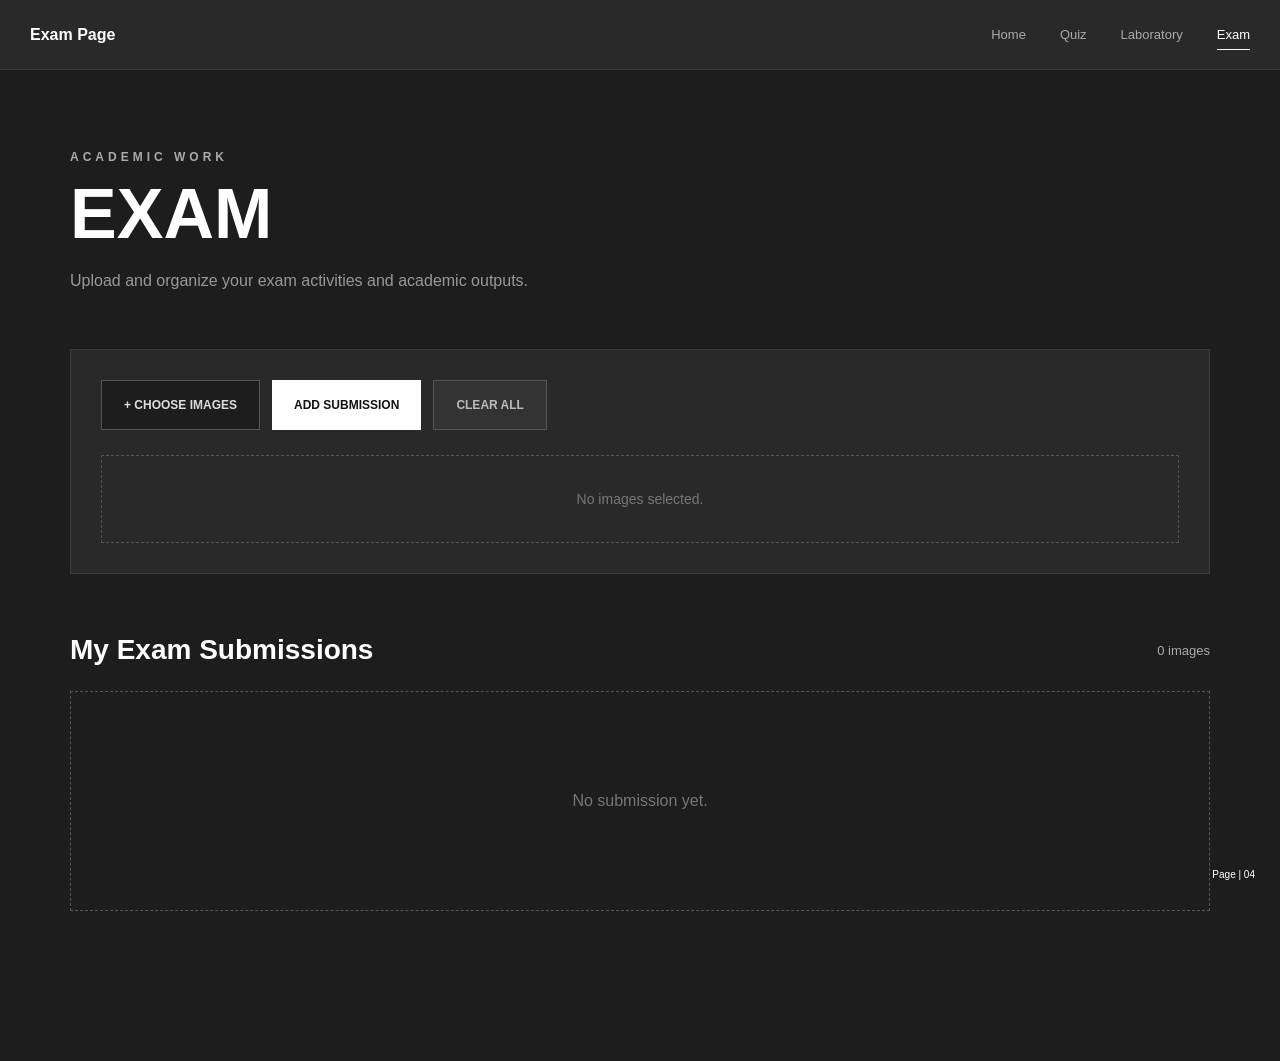
==== exam.html @ 352f7e66 "Add files via upload" ====
<!DOCTYPE html>
<html lang="en">

	<head>

		<meta charset="UTF-8" />

		<meta name="viewport"
			  content="width=device-width, initial-scale=1.0" />

		<title>Exam</title>

		<link rel="stylesheet"
			  href="style.css" />

	</head>

	<body class="default-page">

		<!-- NAVIGATION -->

		<header class="navbar">

			<div class="logo">
				Exam Page
			</div>

			<nav id="mainNav">

				<a href="home.html">
					Home
				</a>

				<a href="Quiz.html">
					Quiz
				</a>

				<a href="Laboratory.html">
					Laboratory
				</a>

				<a href="Exam.html"
				   class="active">
					Exam
				</a>

			</nav>

			<button
				type="button"
				class="menu"
				id="menuButton"
				aria-label="Open Menu">

				<span></span>
				<span></span>
				<span></span>

			</button>

		</header>


		<!-- MAIN PAGE -->

		<main class="inner-page">

			<!-- PAGE INTRO -->

			<section class="page-intro">

				<span>
					ACADEMIC WORK
				</span>

				<h1>
					EXAM
				</h1>

				<p>
					Upload and organize your exam activities
					and academic outputs.
				</p>

			</section>


			<!-- UPLOAD AREA -->

			<section class="laboratory-box">

				<div class="lab-actions">

					<!-- CHOOSE IMAGES -->

					<label
						for="imageInput"
						class="choose-button">

						+ CHOOSE IMAGES

					</label>

					<input
						type="file"
						id="imageInput"
						accept="image/*"
						multiple="multiple"
						hidden="hidden" />


					<!-- ADD SUBMISSION -->

					<button
						type="button"
						id="addSubmission"
						class="add-button">

						ADD SUBMISSION

					</button>


					<!-- CLEAR -->

					<button
						type="button"
						id="clearImages"
						class="clear-button">

						CLEAR ALL

					</button>

				</div>


				<!-- SELECTED IMAGES -->

				<div
					id="selectedImages"
					class="selected-images">

					<p class="empty-text">
						No images selected.
					</p>

				</div>

			</section>


			<!-- SUBMISSIONS -->

			<section class="submissions">

				<div class="submission-header">

					<h2>
						My Exam Submissions
					</h2>

					<span id="imageCount">
						0 images
					</span>

				</div>


				<div
					id="submissionGrid"
					class="submission-grid">

					<div class="no-submission">

						<p>
							No submission yet.
						</p>

					</div>

				</div>

			</section>


			<!-- PAGE NUMBER -->

			<div class="page-number">
				Page | 04
			</div>

		</main>


		<!-- JAVASCRIPT -->

		<script>

			/* =========================
			GET ELEMENTS
			========================= */

			const imageInput =
			document.getElementById("imageInput");

			const selectedImages =
			document.getElementById("selectedImages");

			const addSubmission =
			document.getElementById("addSubmission");

			const clearImages =
			document.getElementById("clearImages");

			const submissionGrid =
			document.getElementById("submissionGrid");

			const imageCount =
			document.getElementById("imageCount");

			const menuButton =
			document.getElementById("menuButton");

			const mainNav =
			document.getElementById("mainNav");


			/* =========================
			VARIABLES
			========================= */

			let selectedFiles = [];

			let savedImages =
			JSON.parse(
			localStorage.getItem("examImages")
			) || [];


			/* =========================
			CHOOSE IMAGES
			========================= */

			imageInput.addEventListener(
			"change",
			function () {

			selectedFiles =
			Array.from(this.files);

			showSelectedImages();

			}
			);


			/* =========================
			SHOW SELECTED IMAGES
			========================= */

			function showSelectedImages() {

			selectedImages.innerHTML = "";

			if (selectedFiles.length === 0) {

			const emptyText =
			document.createElement("p");

			emptyText.className =
			"empty-text";

			emptyText.textContent =
			"No images selected.";

			selectedImages.appendChild(
			emptyText
			);

			return;
			}


			selectedFiles.forEach(
			function (file, index) {

			const reader =
			new FileReader();


			reader.onload =
			function (event) {

			const box =
			document.createElement("div");

			box.className =
			"selected-image";


			const image =
			document.createElement("img");

			image.src =
			event.target.result;

			image.alt =
			"Selected Image";


			const removeButton =
			document.createElement("button");

			removeButton.type =
			"button";

			removeButton.className =
			"remove-image";

			removeButton.textContent =
			"×";


			removeButton.addEventListener(
			"click",
			function () {

			removeSelected(index);

			}
			);


			box.appendChild(image);

			box.appendChild(
			removeButton
			);

			selectedImages.appendChild(
			box
			);

			};


			reader.readAsDataURL(file);

			}
			);

			}


			/* =========================
			REMOVE SELECTED IMAGE
			========================= */

			function removeSelected(index) {

			selectedFiles.splice(
			index,
			1
			);

			showSelectedImages();

			}


			/* =========================
			ADD SUBMISSION
			========================= */

			addSubmission.addEventListener(
			"click",
			function () {

			if (selectedFiles.length === 0) {

			alert(
			"Please choose an image first."
			);

			return;
			}


			let completed = 0;


			selectedFiles.forEach(
			function (file) {

			const reader =
			new FileReader();


			reader.onload =
			function (event) {

			savedImages.push(
			event.target.result
			);

			completed++;


			if (
			completed ===
			selectedFiles.length
			) {

			localStorage.setItem(
			"examImages",
			JSON.stringify(
			savedImages
			)
			);


			selectedFiles = [];

			imageInput.value = "";

			showSelectedImages();

			showSubmissions();

			}

			};


			reader.readAsDataURL(file);

			}
			);

			}
			);


			/* =========================
			CLEAR ALL
			========================= */

			clearImages.addEventListener(
			"click",
			function () {

			if (
			savedImages.length === 0
			) {

			if (
			selectedFiles.length === 0
			) {

			return;

			}

			}


			const confirmation =
			confirm(
			"Clear all exam submissions?"
			);


			if (!confirmation) {

			return;

			}


			selectedFiles = [];

			savedImages = [];

			imageInput.value = "";


			localStorage.removeItem(
			"examImages"
			);


			showSelectedImages();

			showSubmissions();

			}
			);


			/* =========================
			SHOW SAVED SUBMISSIONS
			========================= */

			function showSubmissions() {

			submissionGrid.innerHTML = "";


			if (savedImages.length === 1) {

			imageCount.textContent =
			"1 image";

			} else {

			imageCount.textContent =
			savedImages.length +
			" images";

			}


			if (savedImages.length === 0) {

			const emptyBox =
			document.createElement("div");

			emptyBox.className =
			"no-submission";


			const emptyText =
			document.createElement("p");

			emptyText.textContent =
			"No submission yet.";


			emptyBox.appendChild(
			emptyText
			);


			submissionGrid.appendChild(
			emptyBox
			);

			return;

			}


			savedImages.forEach(
			function (image, index) {

			const card =
			document.createElement("div");

			card.className =
			"submission-card";


			const submissionImage =
			document.createElement("img");

			submissionImage.src =
			image;

			submissionImage.alt =
			"Exam " +
			(index + 1);


			const label =
			document.createElement("div");

			label.className =
			"submission-label";


			const number =
			String(index + 1)
			.padStart(2, "0");


			label.textContent =
			"Exam " +
			number;


			card.appendChild(
			submissionImage
			);

			card.appendChild(
			label
			);


			submissionGrid.appendChild(
			card
			);

			}
			);

			}


			/* =========================
			INITIAL DISPLAY
			========================= */

			showSelectedImages();

			showSubmissions();


			/* =========================
			MOBILE MENU
			========================= */

			menuButton.addEventListener(
			"click",
			function () {

			mainNav.classList.toggle(
			"show"
			);

			}
			);

		</script>

	</body>

</html>
---- style.css ----
/* =====================================================
   RESET
===================================================== */

* {
    margin: 0;
    padding: 0;
    box-sizing: border-box;
}


html {
    scroll-behavior: smooth;
}


body {
    font-family:
        Arial,
        Helvetica,
        sans-serif;

    color: white;
}


a {
    color: inherit;
}


/* =====================================================
   INPUT PAGE
===================================================== */

.input-page {

    min-height: 100vh;

    background: #1d1d1d;

    display: flex;

    justify-content: center;

    align-items: center;

    padding: 30px;
}


.input-container {

    width: 100%;

    max-width: 560px;

    background: #292929;

    padding: 50px;

    border: 1px solid #3d3d3d;

    box-shadow:
        0 20px 60px
        rgba(0, 0, 0, 0.45);

}


.form-header {

    color: #aaa;

    font-size: 12px;

    font-weight: bold;

    letter-spacing: 3px;

    margin-bottom: 20px;
}


.input-container h1 {

    font-size: 52px;

    line-height: 1;

    margin-bottom: 12px;

    font-weight: 700;
}


.form-description {

    color: #999;

    font-size: 16px;

    margin-bottom: 40px;
}


/* FORM */

.form-group {

    margin-bottom: 25px;
}


.form-group label {

    display: block;

    color: #ddd;

    font-size: 13px;

    font-weight: bold;

    letter-spacing: 1px;

    margin-bottom: 9px;
}


.input-container input,
.input-container textarea {

    width: 100%;

    background: #1c1c1c;

    border: 1px solid #555;

    color: white;

    padding: 16px;

    font-size: 16px;

    outline: none;

    transition: 0.2s;
}


.input-container input {

    height: 55px;
}


.input-container textarea {

    height: 145px;

    resize: vertical;
}


.input-container input::placeholder,
.input-container textarea::placeholder {

    color: #777;
}


.input-container input:focus,
.input-container textarea:focus {

    border-color: #aaa;

    background: #191919;
}


/* FILE INPUT */

.file-input {

    position: relative;

    width: 100%;

    height: 55px;

    border: 1px dashed #555;

    background: #1c1c1c;

    display: flex;

    align-items: center;

    padding: 0 16px;

    overflow: hidden;
}


.file-input input {

    position: absolute;

    inset: 0;

    width: 100%;

    height: 100%;

    opacity: 0;

    cursor: pointer;
}


.file-input span {

    color: #888;

    font-size: 15px;

    pointer-events: none;
}


/* IMAGE PREVIEW */

.profile-preview {

    display: none;

    width: 120px;

    height: 120px;

    margin: -5px 0 25px;

    border: 2px solid #777;

    padding: 4px;
}


.profile-preview.show {

    display: block;
}


.profile-preview img {

    width: 100%;

    height: 100%;

    object-fit: cover;

    filter: grayscale(100%);
}


/* FORM BUTTON */

.form-button {

    width: 100%;

    height: 55px;

    border: none;

    background: white;

    color: #111;

    font-size: 14px;

    font-weight: bold;

    cursor: pointer;

    display: flex;

    align-items: center;

    justify-content: center;

    gap: 15px;

    transition: 0.2s;
}


.form-button span {

    font-size: 20px;
}


.form-button:hover {

    background: #ddd;

    transform: translateY(-1px);
}


.form-note {

    color: #777;

    font-size: 12px;

    text-align: center;

    margin-top: 22px;
}


/* =====================================================
   DEFAULT PAGE
===================================================== */

.default-page {

    background: #1d1d1d;

    color: white;

    min-height: 100vh;
}


/* =====================================================
   NAVBAR
===================================================== */

.navbar {

    height: 70px;

    background: #292929;

    display: flex;

    align-items: center;

    justify-content: space-between;

    padding: 0 30px;

    border-bottom: 1px solid #383838;

    position: relative;

    z-index: 100;
}


.logo {

    font-size: 16px;

    font-weight: bold;

    color: white;

    text-decoration: none;
}


.navbar nav {

    display: flex;

    align-items: center;

    gap: 34px;
}


.navbar nav a {

    color: #aaa;

    text-decoration: none;

    font-size: 13px;

    transition: 0.2s;

    position: relative;
}


.navbar nav a:hover {

    color: white;
}


.navbar nav a.active {

    color: white;
}


.navbar nav a.active::after {

    content: "";

    position: absolute;

    left: 0;

    right: 0;

    bottom: -8px;

    height: 1px;

    background: white;
}


/* MOBILE MENU */

.menu {

    display: none;

    background: transparent;

    border: none;

    width: 30px;

    cursor: pointer;
}


.menu span {

    display: block;

    height: 1px;

    background: white;

    margin: 6px 0;
}


/* =====================================================
   HOME
===================================================== */

.hero {

    min-height:
        calc(100vh - 70px);

    display: grid;

    grid-template-columns:
        44% 56%;

    position: relative;
}


/* PHOTO */

.hero-image {

    height:
        calc(100vh - 70px);

    overflow: hidden;

    background: #222;
}


.image-wrapper {

    width: 100%;

    height: 100%;
}


.hero-image img {

    width: 100%;

    height: 100%;

    object-fit: cover;

    object-position: top;

    filter: grayscale(100%);

    display: block;
}


/* CONTENT */

.hero-content {

    display: flex;

    flex-direction: column;

    justify-content: center;

    padding: 70px;

    background: #1d1d1d;
}


/* TITLE */

.title-line {

    display: flex;

    align-items: center;

    gap: 30px;
}


.title-line h1 {

    font-size: 78px;

    line-height: 0.9;

    font-weight: 700;
}


.title-line div {

    height: 1px;

    background: #777;

    flex: 1;
}


.portfolio-title {

    font-size: 78px;

    line-height: 0.9;

    margin-top: 8px;

    font-weight: 700;
}


/* NAME */

#displayName {

    font-size: 25px;

    margin-top: 42px;

    margin-bottom: 14px;

    font-weight: 700;
}


/* DETAILS */

#displayDetails {

    max-width: 600px;

    color: #aaa;

    font-size: 15px;

    line-height: 1.7;

    white-space: pre-line;
}


/* HOME BUTTONS */

.home-buttons {

    display: flex;

    align-items: center;

    gap: 25px;

    margin-top: 30px;
}


.explore-btn {

    display: inline-flex;

    align-items: center;

    justify-content: center;

    min-height: 48px;

    padding: 0 22px;

    background: white;

    color: black;

    text-decoration: none;

    font-size: 12px;

    font-weight: bold;

    transition: 0.2s;
}


.explore-btn:hover {

    background: #ddd;

    transform: translateY(-1px);
}


.text-button {

    color: #bbb;

    text-decoration: none;

    font-size: 13px;

    transition: 0.2s;
}


.text-button:hover {

    color: white;
}


/* PAGE NUMBER */

.page-number {

    position: fixed;

    bottom: 20px;

    right: 25px;

    font-size: 10px;

    color: white;

    z-index: 50;
}


/* =====================================================
   INNER PAGES
===================================================== */

.inner-page {

    max-width: 1400px;

    margin: 0 auto;

    padding: 80px 70px 100px;

    position: relative;
}


.page-intro {

    margin-bottom: 55px;
}


.page-intro span {

    display: block;

    color: #aaa;

    font-size: 12px;

    font-weight: bold;

    letter-spacing: 4px;

    margin-bottom: 15px;
}


.page-intro h1 {

    font-size: 70px;

    line-height: 1;

    margin-bottom: 18px;
}


.page-intro p {

    color: #999;

    font-size: 16px;

    line-height: 1.7;

    max-width: 650px;
}


/* =====================================================
   LABORATORY
===================================================== */

.laboratory-box {

    background: #292929;

    border: 1px solid #3b3b3b;

    padding: 30px;

    margin-bottom: 60px;
}


.lab-actions {

    display: flex;

    align-items: center;

    gap: 12px;

    flex-wrap: wrap;
}


.choose-button,
.add-button,
.clear-button {

    min-height: 50px;

    padding: 0 22px;

    display: inline-flex;

    align-items: center;

    justify-content: center;

    font-size: 12px;

    font-weight: bold;

    cursor: pointer;

    transition: 0.2s;
}


.choose-button {

    border: 1px solid #555;

    color: #ddd;

    background: #1d1d1d;
}


.choose-button:hover {

    border-color: #aaa;

    color: white;
}


.add-button {

    border: none;

    background: white;

    color: #111;
}


.add-button:hover {

    background: #ddd;
}


.clear-button {

    border: 1px solid #555;

    background: #333;

    color: #bbb;
}


.clear-button:hover {

    background: #444;

    color: white;
}


/* SELECTED IMAGES */

.selected-images {

    display: grid;

    grid-template-columns:
        repeat(auto-fill, minmax(150px, 1fr));

    gap: 15px;

    margin-top: 25px;
}


.empty-text {

    grid-column: 1 / -1;

    border: 1px dashed #555;

    padding: 35px;

    text-align: center;

    color: #777;

    font-size: 14px;
}


.selected-image {

    height: 150px;

    position: relative;

    overflow: hidden;

    background: #1d1d1d;

    border: 1px solid #444;
}


.selected-image img {

    width: 100%;

    height: 100%;

    object-fit: cover;
}


.remove-image {

    position: absolute;

    top: 8px;

    right: 8px;

    width: 28px;

    height: 28px;

    border: none;

    border-radius: 50%;

    background: rgba(0, 0, 0, 0.75);

    color: white;

    font-size: 18px;

    cursor: pointer;
}


.remove-image:hover {

    background: #555;
}


/* SUBMISSIONS */

.submissions {

    margin-bottom: 50px;
}


.submission-header {

    display: flex;

    align-items: center;

    justify-content: space-between;

    margin-bottom: 25px;
}


.submission-header h2 {

    font-size: 28px;
}


.submission-header span {

    color: #aaa;

    font-size: 13px;
}


.submission-grid {

    display: grid;

    grid-template-columns:
        repeat(3, 1fr);

    gap: 20px;
}


.no-submission {

    grid-column: 1 / -1;

    min-height: 220px;

    border: 1px dashed #555;

    display: flex;

    align-items: center;

    justify-content: center;

    color: #777;
}


.submission-card {

    height: 280px;

    position: relative;

    overflow: hidden;

    background: #292929;

    border: 1px solid #444;
}


.submission-card img {

    width: 100%;

    height: 100%;

    object-fit: cover;

    filter: grayscale(100%);

    transition: 0.3s;
}


.submission-card:hover img {

    filter: grayscale(0%);

    transform: scale(1.02);
}


.submission-label {

    position: absolute;

    left: 15px;

    bottom: 15px;

    padding: 8px 12px;

    background: rgba(0, 0, 0, 0.75);

    color: white;

    font-size: 11px;

    font-weight: bold;
}


/* =====================================================
   EXAM
===================================================== */

.simple-content {

    max-width: 850px;
}


.content-card {

    background: #292929;

    border: 1px solid #3b3b3b;

    padding: 40px;
}


.content-card h2 {

    font-size: 30px;

    margin-bottom: 15px;
}


.content-card p {

    color: #aaa;

    font-size: 16px;

    line-height: 1.7;
}


.content-line {

    width: 100%;

    height: 1px;

    background: #444;

    margin: 30px 0;
}


.small-note {

    font-size: 13px !important;

    color: #777 !important;
}


/* =====================================================
   CONTACT
===================================================== */

.contact-container {

    display: grid;

    grid-template-columns:
        40% 60%;

    background: #292929;

    border: 1px solid #3b3b3b;
}


.contact-details {

    padding: 40px;

    border-right: 1px solid #444;
}


.contact-item {

    margin-bottom: 35px;
}


.contact-item:last-child {

    margin-bottom: 0;
}


.contact-item span {

    display: block;

    color: #777;

    font-size: 11px;

    font-weight: bold;

    letter-spacing: 2px;

    margin-bottom: 9px;
}


.contact-item h2 {

    font-size: 18px;

    font-weight: normal;

    word-break: break-word;
}


.contact-form {

    padding: 40px;
}


.contact-form label {

    display: block;

    color: #bbb;

    font-size: 12px;

    font-weight: bold;

    letter-spacing: 1px;

    margin-bottom: 8px;

    margin-top: 20px;
}


.contact-form label:first-child {

    margin-top: 0;
}


.contact-form input,
.contact-form textarea {

    width: 100%;

    background: #1d1d1d;

    border: 1px solid #555;

    color: white;

    padding: 15px;

    outline: none;

    font-size: 15px;
}


.contact-form input {

    height: 50px;
}


.contact-form textarea {

    height: 140px;

    resize: vertical;
}


.contact-form input:focus,
.contact-form textarea:focus {

    border-color: #aaa;
}


.contact-form .form-button {

    width: auto;

    margin-top: 25px;

    padding: 0 25px;
}


/* =====================================================
   TABLET
===================================================== */

@media (max-width: 1000px) {


    .navbar {

        padding: 0 25px;
    }


    .navbar nav {

        gap: 20px;
    }


    .navbar nav a {

        font-size: 12px;
    }


    .hero {

        grid-template-columns:
            42% 58%;
    }


    .hero-content {

        padding: 50px;
    }


    .title-line h1,
    .portfolio-title {

        font-size: 60px;
    }


    .inner-page {

        padding:
            60px 40px 90px;
    }


    .submission-grid {

        grid-template-columns:
            repeat(2, 1fr);
    }


    .contact-container {

        grid-template-columns:
            1fr;
    }


    .contact-details {

        border-right: none;

        border-bottom: 1px solid #444;
    }

}


/* =====================================================
   MOBILE
===================================================== */

@media (max-width: 700px) {


    .navbar {

        height: 65px;

        padding: 0 20px;
    }


    .logo {

        font-size: 14px;
    }


    .menu {

        display: block;
    }


    .navbar nav {

        display: none;

        position: absolute;

        top: 65px;

        left: 0;

        right: 0;

        background: #292929;

        border-bottom: 1px solid #444;

        padding: 20px;

        flex-direction: column;

        align-items: flex-start;

        gap: 20px;
    }


    .navbar nav.show {

        display: flex;
    }


    .navbar nav a {

        font-size: 14px;
    }


    /* HOME */

    .hero {

        display: block;

        min-height: auto;
    }


    .hero-image {

        height: 480px;
    }


    .hero-content {

        padding: 50px 25px 90px;
    }


    .title-line {

        gap: 15px;
    }


    .title-line h1,
    .portfolio-title {

        font-size: 52px;
    }


    #displayName {

        font-size: 25px;

        margin-top: 30px;
    }


    #displayDetails {

        font-size: 15px;
    }


    .home-buttons {

        flex-wrap: wrap;
    }


    .page-number {

        display: none;
    }


    /* INNER PAGES */

    .inner-page {

        padding:
            50px 20px 80px;
    }


    .page-intro h1 {

        font-size: 55px;
    }


    .page-intro p {

        font-size: 15px;
    }


    /* LAB */

    .laboratory-box {

        padding: 20px;
    }


    .lab-actions {

        flex-direction: column;

        align-items: stretch;
    }


    .choose-button,
    .add-button,
    .clear-button {

        width: 100%;
    }


    .submission-grid {

        grid-template-columns:
            1fr;
    }


    .submission-card {

        height: 260px;
    }


    /* CONTACT */

    .contact-details,
    .contact-form {

        padding: 25px;
    }


    .contact-item h2 {

        font-size: 16px;
    }

}


/* =====================================================
   SMALL PHONE
===================================================== */

@media (max-width: 450px) {


    .input-page {

        padding: 15px;
    }


    .input-container {

        padding: 35px 22px;
    }


    .input-container h1 {

        font-size: 42px;
    }


    .hero-image {

        height: 400px;
    }


    .title-line h1,
    .portfolio-title {

        font-size: 45px;
    }


    .inner-page {

        padding-left: 15px;

        padding-right: 15px;
    }


    .page-intro h1 {

        font-size: 47px;
    }

}

/* LINK INPUT */

.link-input {

    flex: 1;

    min-width: 220px;

    height: 50px;

    background: #1d1d1d;

    border: 1px solid #555;

    color: white;

    padding: 0 16px;

    font-size: 14px;

    outline: none;
}


.link-input::placeholder {

    color: #777;
}


.link-input:focus {

    border-color: #aaa;
}


/* PDF PENDING LIST (BEFORE UPLOAD) */

.selected-pdfs {

    display: flex;

    flex-direction: column;

    gap: 10px;

    margin-top: 25px;
}


.pdf-pending-row {

    display: flex;

    align-items: center;

    justify-content: space-between;

    background: #1d1d1d;

    border: 1px solid #444;

    padding: 12px 16px;
}


.pdf-pending-name {

    color: #ddd;

    font-size: 14px;

    word-break: break-all;

    margin-right: 15px;
}


/* PDF LIST (SAVED) */

.pdf-list {

    display: flex;

    flex-direction: column;

    gap: 12px;
}


.pdf-row {

    display: flex;

    align-items: center;

    justify-content: space-between;

    background: #292929;

    border: 1px solid #444;

    padding: 15px 18px;
}


.pdf-anchor {

    color: #ddd;

    font-size: 14px;

    text-decoration: none;

    word-break: break-all;

    margin-right: 15px;
}


.pdf-anchor:hover {

    color: white;

    text-decoration: underline;
}


.remove-link {

    flex-shrink: 0;

    width: 28px;

    height: 28px;

    border: none;

    border-radius: 50%;

    background: rgba(0, 0, 0, 0.75);

    color: white;

    font-size: 18px;

    cursor: pointer;
}


.remove-link:hover {

    background: #555;
}
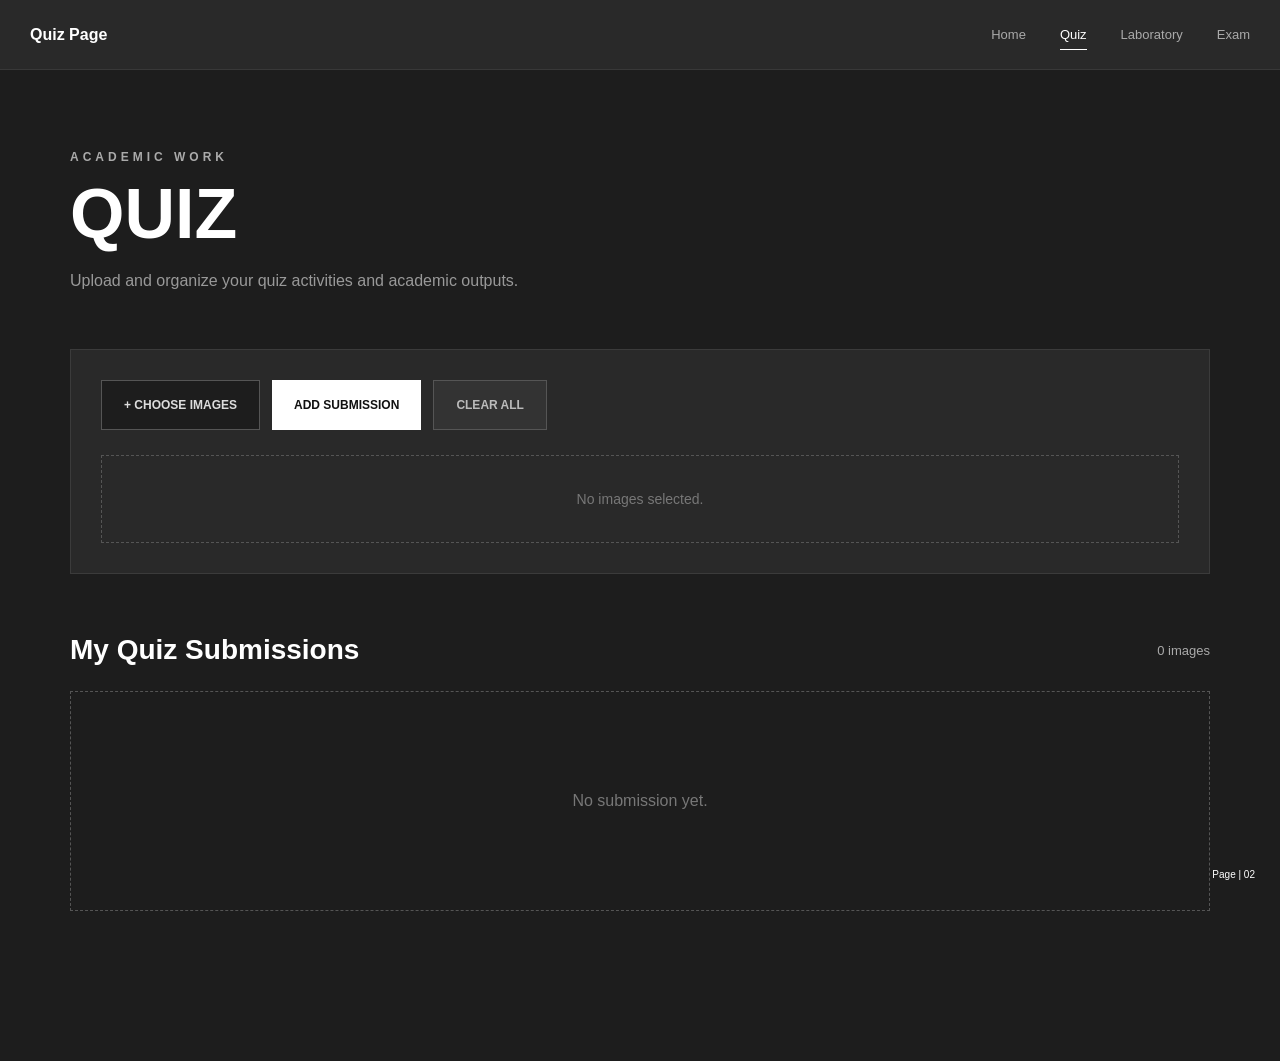
==== commit e72c309a: "Update exam.html" ====
--- a/exam.html
+++ b/exam.html
@@ -8,7 +8,7 @@
 		<meta name="viewport"
 			  content="width=device-width, initial-scale=1.0" />
 
-		<title>Exam</title>
+		<title>Quiz</title>
 
 		<link rel="stylesheet"
 			  href="style.css" />
@@ -22,7 +22,7 @@
 		<header class="navbar">
 
 			<div class="logo">
-				Exam Page
+				Quiz Page
 			</div>
 
 			<nav id="mainNav">
@@ -31,16 +31,15 @@
 					Home
 				</a>
 
-				<a href="Quiz.html">
+				<a href="quiz.html" class="active">
 					Quiz
 				</a>
 
-				<a href="Laboratory.html">
+				<a href="laboratory.html">
 					Laboratory
 				</a>
 
-				<a href="Exam.html"
-				   class="active">
+				<a href="exam.html">
 					Exam
 				</a>
 
@@ -74,11 +73,11 @@
 				</span>
 
 				<h1>
-					EXAM
+					QUIZ
 				</h1>
 
 				<p>
-					Upload and organize your exam activities
+					Upload and organize your quiz activities
 					and academic outputs.
 				</p>
 
@@ -157,7 +156,7 @@
 				<div class="submission-header">
 
 					<h2>
-						My Exam Submissions
+						My Quiz Submissions
 					</h2>
 
 					<span id="imageCount">
@@ -187,7 +186,7 @@
 			<!-- PAGE NUMBER -->
 
 			<div class="page-number">
-				Page | 04
+				Page | 02
 			</div>
 
 		</main>
@@ -234,7 +233,7 @@
 
 			let savedImages =
 			JSON.parse(
-			localStorage.getItem("examImages")
+			localStorage.getItem("quizImages")
 			) || [];
 
 
@@ -413,7 +412,7 @@
 			) {
 
 			localStorage.setItem(
-			"examImages",
+			"quizImages",
 			JSON.stringify(
 			savedImages
 			)
@@ -467,7 +466,7 @@
 
 			const confirmation =
 			confirm(
-			"Clear all exam submissions?"
+			"Clear all quiz submissions?"
 			);
 
 
@@ -486,7 +485,7 @@
 
 
 			localStorage.removeItem(
-			"examImages"
+			"quizImages"
 			);
 
 
@@ -568,7 +567,7 @@
 			image;
 
 			submissionImage.alt =
-			"Exam " +
+			"Quiz " +
 			(index + 1);
 
 
@@ -585,7 +584,7 @@
 
 
 			label.textContent =
-			"Exam " +
+			"Quiz " +
 			number;
 
 
@@ -636,4 +635,4 @@
 
 	</body>
 
-</html>+</html>
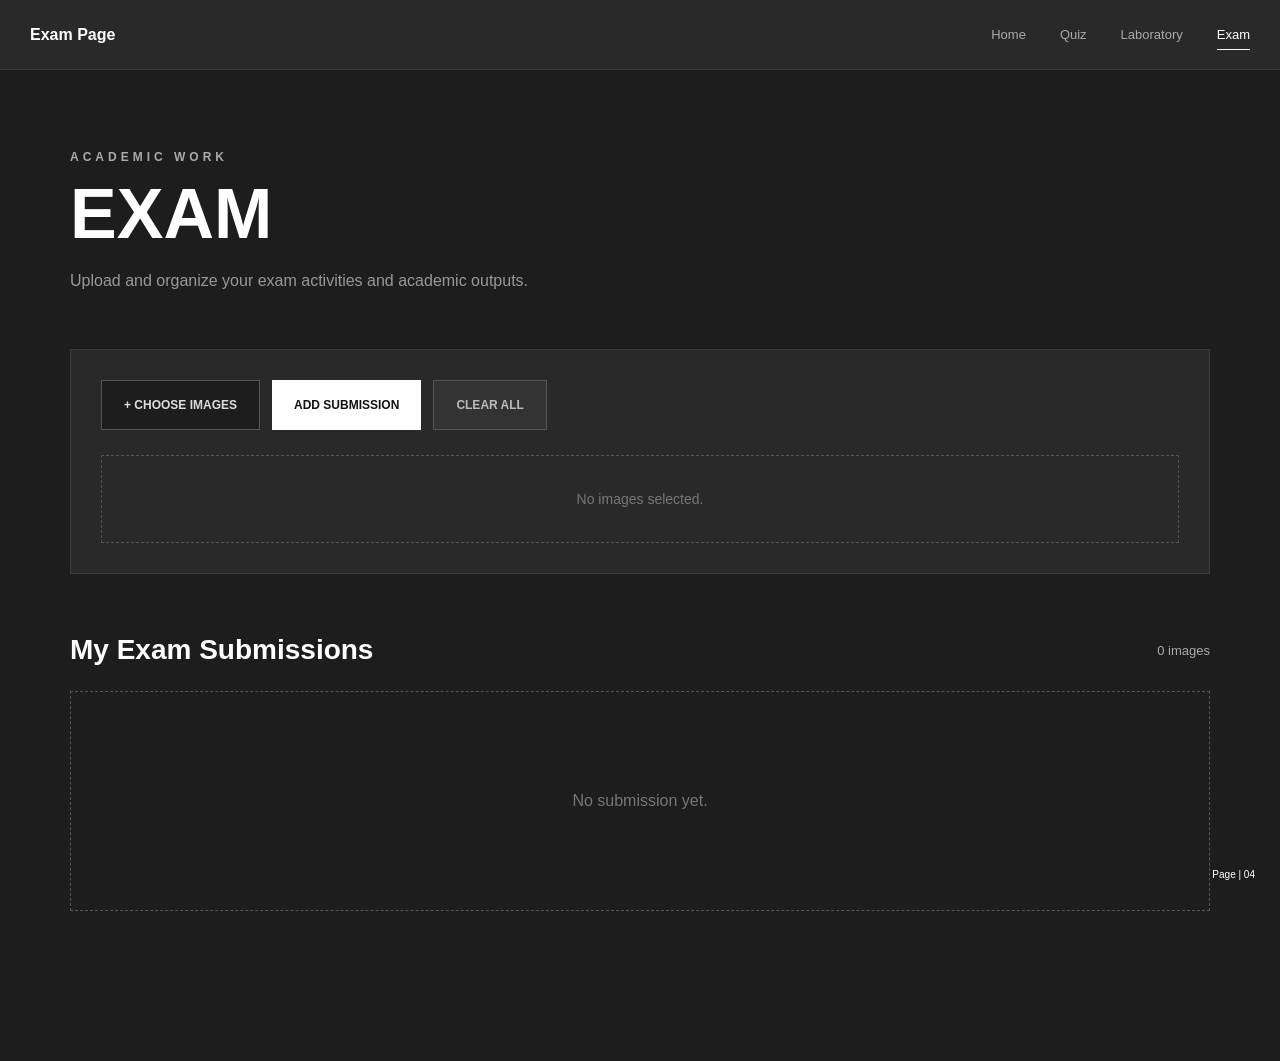
==== commit 90c31c9f: "Update exam.html" ====
--- a/exam.html
+++ b/exam.html
@@ -8,7 +8,7 @@
 		<meta name="viewport"
 			  content="width=device-width, initial-scale=1.0" />
 
-		<title>Quiz</title>
+		<title>Exam</title>
 
 		<link rel="stylesheet"
 			  href="style.css" />
@@ -22,7 +22,7 @@
 		<header class="navbar">
 
 			<div class="logo">
-				Quiz Page
+				Exam Page
 			</div>
 
 			<nav id="mainNav">
@@ -31,7 +31,7 @@
 					Home
 				</a>
 
-				<a href="quiz.html" class="active">
+				<a href="quiz.html">
 					Quiz
 				</a>
 
@@ -39,7 +39,8 @@
 					Laboratory
 				</a>
 
-				<a href="exam.html">
+				<a href="exam.html"
+				   class="active">
 					Exam
 				</a>
 
@@ -73,11 +74,11 @@
 				</span>
 
 				<h1>
-					QUIZ
+					EXAM
 				</h1>
 
 				<p>
-					Upload and organize your quiz activities
+					Upload and organize your exam activities
 					and academic outputs.
 				</p>
 
@@ -156,7 +157,7 @@
 				<div class="submission-header">
 
 					<h2>
-						My Quiz Submissions
+						My Exam Submissions
 					</h2>
 
 					<span id="imageCount">
@@ -186,7 +187,7 @@
 			<!-- PAGE NUMBER -->
 
 			<div class="page-number">
-				Page | 02
+				Page | 04
 			</div>
 
 		</main>
@@ -233,7 +234,7 @@
 
 			let savedImages =
 			JSON.parse(
-			localStorage.getItem("quizImages")
+			localStorage.getItem("examImages")
 			) || [];
 
 
@@ -412,7 +413,7 @@
 			) {
 
 			localStorage.setItem(
-			"quizImages",
+			"examImages",
 			JSON.stringify(
 			savedImages
 			)
@@ -466,7 +467,7 @@
 
 			const confirmation =
 			confirm(
-			"Clear all quiz submissions?"
+			"Clear all exam submissions?"
 			);
 
 
@@ -485,7 +486,7 @@
 
 
 			localStorage.removeItem(
-			"quizImages"
+			"examImages"
 			);
 
 
@@ -567,7 +568,7 @@
 			image;
 
 			submissionImage.alt =
-			"Quiz " +
+			"Exam " +
 			(index + 1);
 
 
@@ -584,7 +585,7 @@
 
 
 			label.textContent =
-			"Quiz " +
+			"Exam " +
 			number;
 
 
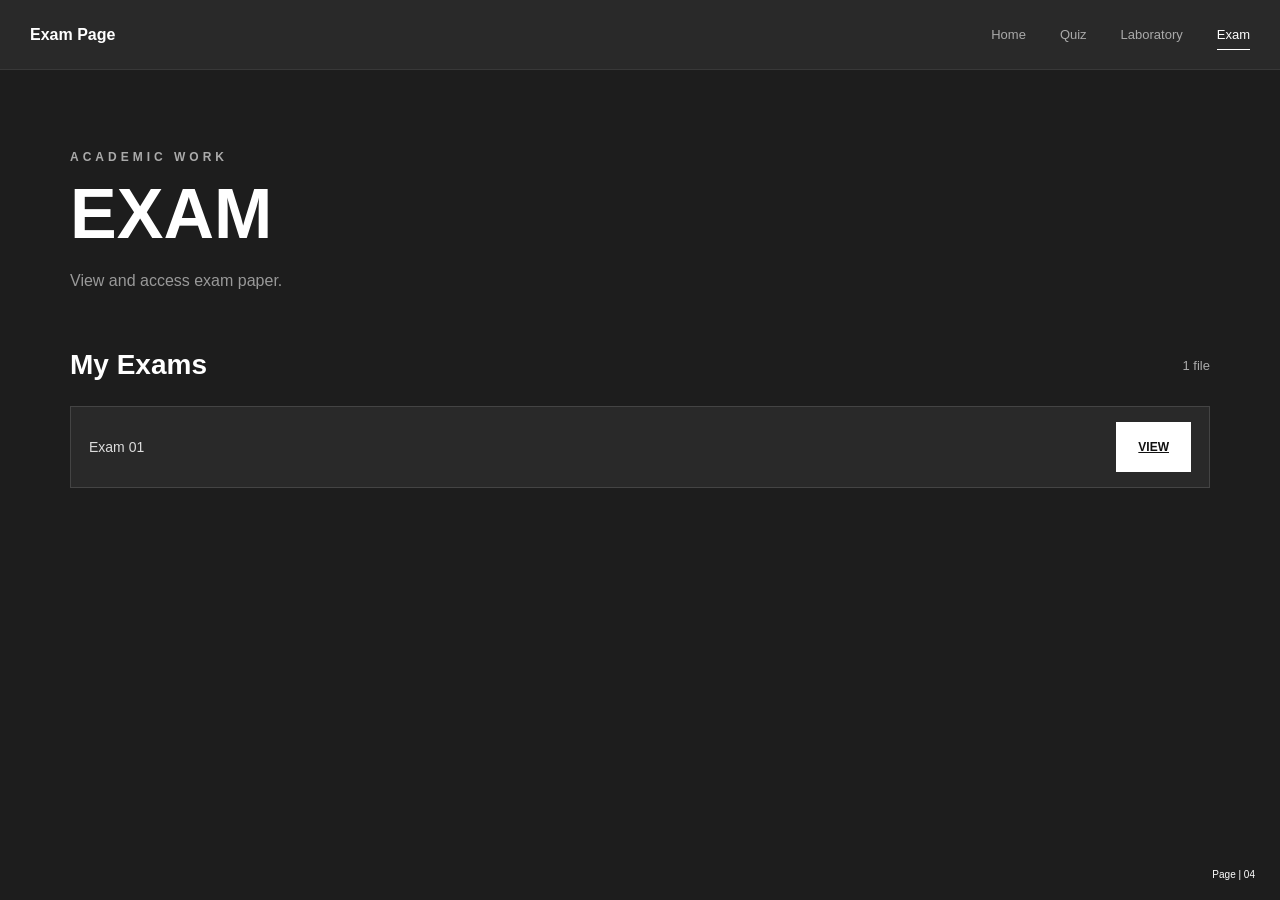
==== commit 1a00e3a4: "Update exam.html" ====
--- a/exam.html
+++ b/exam.html
@@ -1,639 +1,350 @@
 <!DOCTYPE html>
+
 <html lang="en">
 
-	<head>
-
-		<meta charset="UTF-8" />
-
-		<meta name="viewport"
-			  content="width=device-width, initial-scale=1.0" />
-
-		<title>Exam</title>
-
-		<link rel="stylesheet"
-			  href="style.css" />
-
-	</head>
-
-	<body class="default-page">
-
-		<!-- NAVIGATION -->
-
-		<header class="navbar">
-
-			<div class="logo">
-				Exam Page
-			</div>
-
-			<nav id="mainNav">
-
-				<a href="home.html">
-					Home
-				</a>
-
-				<a href="quiz.html">
-					Quiz
-				</a>
-
-				<a href="laboratory.html">
-					Laboratory
-				</a>
-
-				<a href="exam.html"
-				   class="active">
-					Exam
-				</a>
-
-			</nav>
-
-			<button
-				type="button"
-				class="menu"
-				id="menuButton"
-				aria-label="Open Menu">
-
-				<span></span>
-				<span></span>
-				<span></span>
-
-			</button>
-
-		</header>
-
-
-		<!-- MAIN PAGE -->
-
-		<main class="inner-page">
-
-			<!-- PAGE INTRO -->
-
-			<section class="page-intro">
-
-				<span>
-					ACADEMIC WORK
-				</span>
-
-				<h1>
-					EXAM
-				</h1>
-
-				<p>
-					Upload and organize your exam activities
-					and academic outputs.
-				</p>
-
-			</section>
-
-
-			<!-- UPLOAD AREA -->
-
-			<section class="laboratory-box">
-
-				<div class="lab-actions">
-
-					<!-- CHOOSE IMAGES -->
-
-					<label
-						for="imageInput"
-						class="choose-button">
-
-						+ CHOOSE IMAGES
-
-					</label>
-
-					<input
-						type="file"
-						id="imageInput"
-						accept="image/*"
-						multiple="multiple"
-						hidden="hidden" />
-
-
-					<!-- ADD SUBMISSION -->
-
-					<button
-						type="button"
-						id="addSubmission"
-						class="add-button">
-
-						ADD SUBMISSION
-
-					</button>
-
-
-					<!-- CLEAR -->
-
-					<button
-						type="button"
-						id="clearImages"
-						class="clear-button">
-
-						CLEAR ALL
-
-					</button>
-
-				</div>
-
-
-				<!-- SELECTED IMAGES -->
-
-				<div
-					id="selectedImages"
-					class="selected-images">
-
-					<p class="empty-text">
-						No images selected.
-					</p>
-
-				</div>
-
-			</section>
-
-
-			<!-- SUBMISSIONS -->
-
-			<section class="submissions">
-
-				<div class="submission-header">
-
-					<h2>
-						My Exam Submissions
-					</h2>
-
-					<span id="imageCount">
-						0 images
-					</span>
-
-				</div>
-
-
-				<div
-					id="submissionGrid"
-					class="submission-grid">
-
-					<div class="no-submission">
-
-						<p>
-							No submission yet.
-						</p>
-
-					</div>
-
-				</div>
-
-			</section>
-
-
-			<!-- PAGE NUMBER -->
-
-			<div class="page-number">
-				Page | 04
-			</div>
-
-		</main>
-
-
-		<!-- JAVASCRIPT -->
-
-		<script>
-
-			/* =========================
-			GET ELEMENTS
-			========================= */
-
-			const imageInput =
-			document.getElementById("imageInput");
-
-			const selectedImages =
-			document.getElementById("selectedImages");
-
-			const addSubmission =
-			document.getElementById("addSubmission");
-
-			const clearImages =
-			document.getElementById("clearImages");
-
-			const submissionGrid =
-			document.getElementById("submissionGrid");
-
-			const imageCount =
-			document.getElementById("imageCount");
-
-			const menuButton =
-			document.getElementById("menuButton");
-
-			const mainNav =
-			document.getElementById("mainNav");
-
-
-			/* =========================
-			VARIABLES
-			========================= */
-
-			let selectedFiles = [];
-
-			let savedImages =
-			JSON.parse(
-			localStorage.getItem("examImages")
-			) || [];
-
-
-			/* =========================
-			CHOOSE IMAGES
-			========================= */
-
-			imageInput.addEventListener(
-			"change",
-			function () {
-
-			selectedFiles =
-			Array.from(this.files);
-
-			showSelectedImages();
-
-			}
-			);
-
-
-			/* =========================
-			SHOW SELECTED IMAGES
-			========================= */
-
-			function showSelectedImages() {
-
-			selectedImages.innerHTML = "";
-
-			if (selectedFiles.length === 0) {
-
-			const emptyText =
-			document.createElement("p");
-
-			emptyText.className =
-			"empty-text";
-
-			emptyText.textContent =
-			"No images selected.";
-
-			selectedImages.appendChild(
-			emptyText
-			);
-
-			return;
-			}
-
-
-			selectedFiles.forEach(
-			function (file, index) {
-
-			const reader =
-			new FileReader();
-
-
-			reader.onload =
-			function (event) {
-
-			const box =
-			document.createElement("div");
-
-			box.className =
-			"selected-image";
-
-
-			const image =
-			document.createElement("img");
-
-			image.src =
-			event.target.result;
-
-			image.alt =
-			"Selected Image";
-
-
-			const removeButton =
-			document.createElement("button");
-
-			removeButton.type =
-			"button";
-
-			removeButton.className =
-			"remove-image";
-
-			removeButton.textContent =
-			"×";
-
-
-			removeButton.addEventListener(
-			"click",
-			function () {
-
-			removeSelected(index);
-
-			}
-			);
-
-
-			box.appendChild(image);
-
-			box.appendChild(
-			removeButton
-			);
-
-			selectedImages.appendChild(
-			box
-			);
-
-			};
-
-
-			reader.readAsDataURL(file);
-
-			}
-			);
-
-			}
-
-
-			/* =========================
-			REMOVE SELECTED IMAGE
-			========================= */
-
-			function removeSelected(index) {
-
-			selectedFiles.splice(
-			index,
-			1
-			);
-
-			showSelectedImages();
-
-			}
-
-
-			/* =========================
-			ADD SUBMISSION
-			========================= */
-
-			addSubmission.addEventListener(
-			"click",
-			function () {
-
-			if (selectedFiles.length === 0) {
-
-			alert(
-			"Please choose an image first."
-			);
-
-			return;
-			}
-
-
-			let completed = 0;
-
-
-			selectedFiles.forEach(
-			function (file) {
-
-			const reader =
-			new FileReader();
-
-
-			reader.onload =
-			function (event) {
-
-			savedImages.push(
-			event.target.result
-			);
-
-			completed++;
-
-
-			if (
-			completed ===
-			selectedFiles.length
-			) {
-
-			localStorage.setItem(
-			"examImages",
-			JSON.stringify(
-			savedImages
-			)
-			);
-
-
-			selectedFiles = [];
-
-			imageInput.value = "";
-
-			showSelectedImages();
-
-			showSubmissions();
-
-			}
-
-			};
-
-
-			reader.readAsDataURL(file);
-
-			}
-			);
-
-			}
-			);
-
-
-			/* =========================
-			CLEAR ALL
-			========================= */
-
-			clearImages.addEventListener(
-			"click",
-			function () {
-
-			if (
-			savedImages.length === 0
-			) {
-
-			if (
-			selectedFiles.length === 0
-			) {
-
-			return;
-
-			}
-
-			}
-
-
-			const confirmation =
-			confirm(
-			"Clear all exam submissions?"
-			);
-
-
-			if (!confirmation) {
-
-			return;
-
-			}
-
-
-			selectedFiles = [];
-
-			savedImages = [];
-
-			imageInput.value = "";
-
-
-			localStorage.removeItem(
-			"examImages"
-			);
-
-
-			showSelectedImages();
-
-			showSubmissions();
-
-			}
-			);
-
-
-			/* =========================
-			SHOW SAVED SUBMISSIONS
-			========================= */
-
-			function showSubmissions() {
-
-			submissionGrid.innerHTML = "";
-
-
-			if (savedImages.length === 1) {
-
-			imageCount.textContent =
-			"1 image";
-
-			} else {
-
-			imageCount.textContent =
-			savedImages.length +
-			" images";
-
-			}
-
-
-			if (savedImages.length === 0) {
-
-			const emptyBox =
-			document.createElement("div");
-
-			emptyBox.className =
-			"no-submission";
-
-
-			const emptyText =
-			document.createElement("p");
-
-			emptyText.textContent =
-			"No submission yet.";
-
-
-			emptyBox.appendChild(
-			emptyText
-			);
-
-
-			submissionGrid.appendChild(
-			emptyBox
-			);
-
-			return;
-
-			}
-
-
-			savedImages.forEach(
-			function (image, index) {
-
-			const card =
-			document.createElement("div");
-
-			card.className =
-			"submission-card";
-
-
-			const submissionImage =
-			document.createElement("img");
-
-			submissionImage.src =
-			image;
-
-			submissionImage.alt =
-			"Exam " +
-			(index + 1);
-
-
-			const label =
-			document.createElement("div");
-
-			label.className =
-			"submission-label";
-
-
-			const number =
-			String(index + 1)
-			.padStart(2, "0");
-
-
-			label.textContent =
-			"Exam " +
-			number;
-
-
-			card.appendChild(
-			submissionImage
-			);
-
-			card.appendChild(
-			label
-			);
-
-
-			submissionGrid.appendChild(
-			card
-			);
-
-			}
-			);
-
-			}
-
-
-			/* =========================
-			INITIAL DISPLAY
-			========================= */
-
-			showSelectedImages();
-
-			showSubmissions();
-
-
-			/* =========================
-			MOBILE MENU
-			========================= */
-
-			menuButton.addEventListener(
-			"click",
-			function () {
-
-			mainNav.classList.toggle(
-			"show"
-			);
-
-			}
-			);
-
-		</script>
-
-	</body>
+<head>
+
+    <meta charset="UTF-8">
+
+    <meta name="viewport"
+          content="width=device-width, initial-scale=1.0">
+
+    <title>Exam</title>
+
+    <link rel="stylesheet"
+          href="style.css">
+
+</head>
+
+
+<body class="default-page">
+
+
+    <!-- NAVIGATION -->
+
+    <header class="navbar">
+
+        <div class="logo">
+            Exam Page
+        </div>
+
+
+        <nav id="mainNav">
+
+            <a href="home.html">
+                Home
+            </a>
+
+            <a href="quiz.html">
+                Quiz
+            </a>
+
+            <a href="laboratory.html">
+                Laboratory
+            </a>
+
+            <a href="exam.html"
+				class="active">
+                Exam
+            </a>
+
+        </nav>
+
+
+        <button
+            type="button"
+            class="menu"
+            id="menuButton"
+            aria-label="Open Menu">
+
+            <span></span>
+            <span></span>
+            <span></span>
+
+        </button>
+
+    </header>
+
+
+
+    <!-- MAIN PAGE -->
+
+    <main class="inner-page">
+
+
+        <!-- PAGE INTRO -->
+
+        <section class="page-intro">
+
+            <span>
+                ACADEMIC WORK
+            </span>
+
+            <h1>
+                EXAM
+            </h1>
+
+            <p>
+                View and access exam paper.
+            </p>
+
+        </section>
+
+
+
+        <!-- PDF FILES -->
+
+        <section class="submissions">
+
+
+            <div class="submission-header">
+
+                <h2>
+                    My Exams
+                </h2>
+
+                <span id="pdfCount">
+                    0 files
+                </span>
+
+            </div>
+
+
+            <div
+                id="pdfList"
+                class="pdf-list">
+
+            </div>
+
+
+        </section>
+
+
+
+        <!-- PAGE NUMBER -->
+
+        <div class="page-number">
+            Page | 04
+        </div>
+
+
+    </main>
+
+
+
+    <!-- JAVASCRIPT -->
+
+    <script>
+
+        const pdfFiles = [
+
+            {
+                name: "Exam 01",
+                link: "Quizes/Quiz1.pdf"
+            },
+
+        ];
+
+
+
+        /* =====================================================
+           GET ELEMENTS
+        ===================================================== */
+
+
+        const pdfList =
+            document.getElementById("pdfList");
+
+
+        const pdfCount =
+            document.getElementById("pdfCount");
+
+
+        const menuButton =
+            document.getElementById("menuButton");
+
+
+        const mainNav =
+            document.getElementById("mainNav");
+
+
+
+        /* =====================================================
+           SHOW PDF FILES
+        ===================================================== */
+
+
+        function showPdfs() {
+
+
+            pdfList.innerHTML = "";
+
+
+            /* PDF COUNT */
+
+            if (pdfFiles.length === 1) {
+
+                pdfCount.textContent =
+                    "1 file";
+
+            } else {
+
+                pdfCount.textContent =
+                    pdfFiles.length + " files";
+
+            }
+
+
+
+            /* NO PDF */
+
+            if (pdfFiles.length === 0) {
+
+
+                const emptyBox =
+                    document.createElement("div");
+
+
+                emptyBox.className =
+                    "no-submission";
+
+
+                const emptyText =
+                    document.createElement("p");
+
+
+                emptyText.textContent =
+                    "No PDF files available.";
+
+
+                emptyBox.appendChild(
+                    emptyText
+                );
+
+
+                pdfList.appendChild(
+                    emptyBox
+                );
+
+
+                return;
+
+            }
+
+
+
+            /* DISPLAY PDF FILES */
+
+            pdfFiles.forEach(
+                function (pdf) {
+
+
+                    const row =
+                        document.createElement("div");
+
+
+                    row.className =
+                        "pdf-row";
+
+
+
+                    /* PDF NAME */
+
+                    const name =
+                        document.createElement("span");
+
+
+                    name.className =
+                        "pdf-anchor";
+
+
+                    name.textContent =
+                        pdf.name;
+
+
+
+                    /* VIEW BUTTON */
+
+                    const viewButton =
+                        document.createElement("a");
+
+
+                    viewButton.href =
+                        pdf.link;
+
+
+                    viewButton.target =
+                        "_blank";
+
+
+                    viewButton.rel =
+                        "noopener noreferrer";
+
+
+                    viewButton.className =
+                        "add-button";
+
+
+                    viewButton.textContent =
+                        "VIEW";
+
+
+
+                    /* ADD TO ROW */
+
+                    row.appendChild(
+                        name
+                    );
+
+
+                    row.appendChild(
+                        viewButton
+                    );
+
+
+
+                    /* ADD TO LIST */
+
+                    pdfList.appendChild(
+                        row
+                    );
+
+                }
+            );
+
+        }
+
+
+
+        /* =====================================================
+           LOAD PDF FILES
+        ===================================================== */
+
+
+        showPdfs();
+
+
+
+        /* =====================================================
+           MOBILE MENU
+        ===================================================== */
+
+
+        menuButton.addEventListener(
+            "click",
+            function () {
+
+                mainNav.classList.toggle(
+                    "show"
+                );
+
+            }
+        );
+
+
+    </script>
+
+
+</body>
 
 </html>
--- a/style.css
+++ b/style.css
@@ -1740,4 +1740,4 @@
 .remove-link:hover {
 
     background: #555;
-}+}
